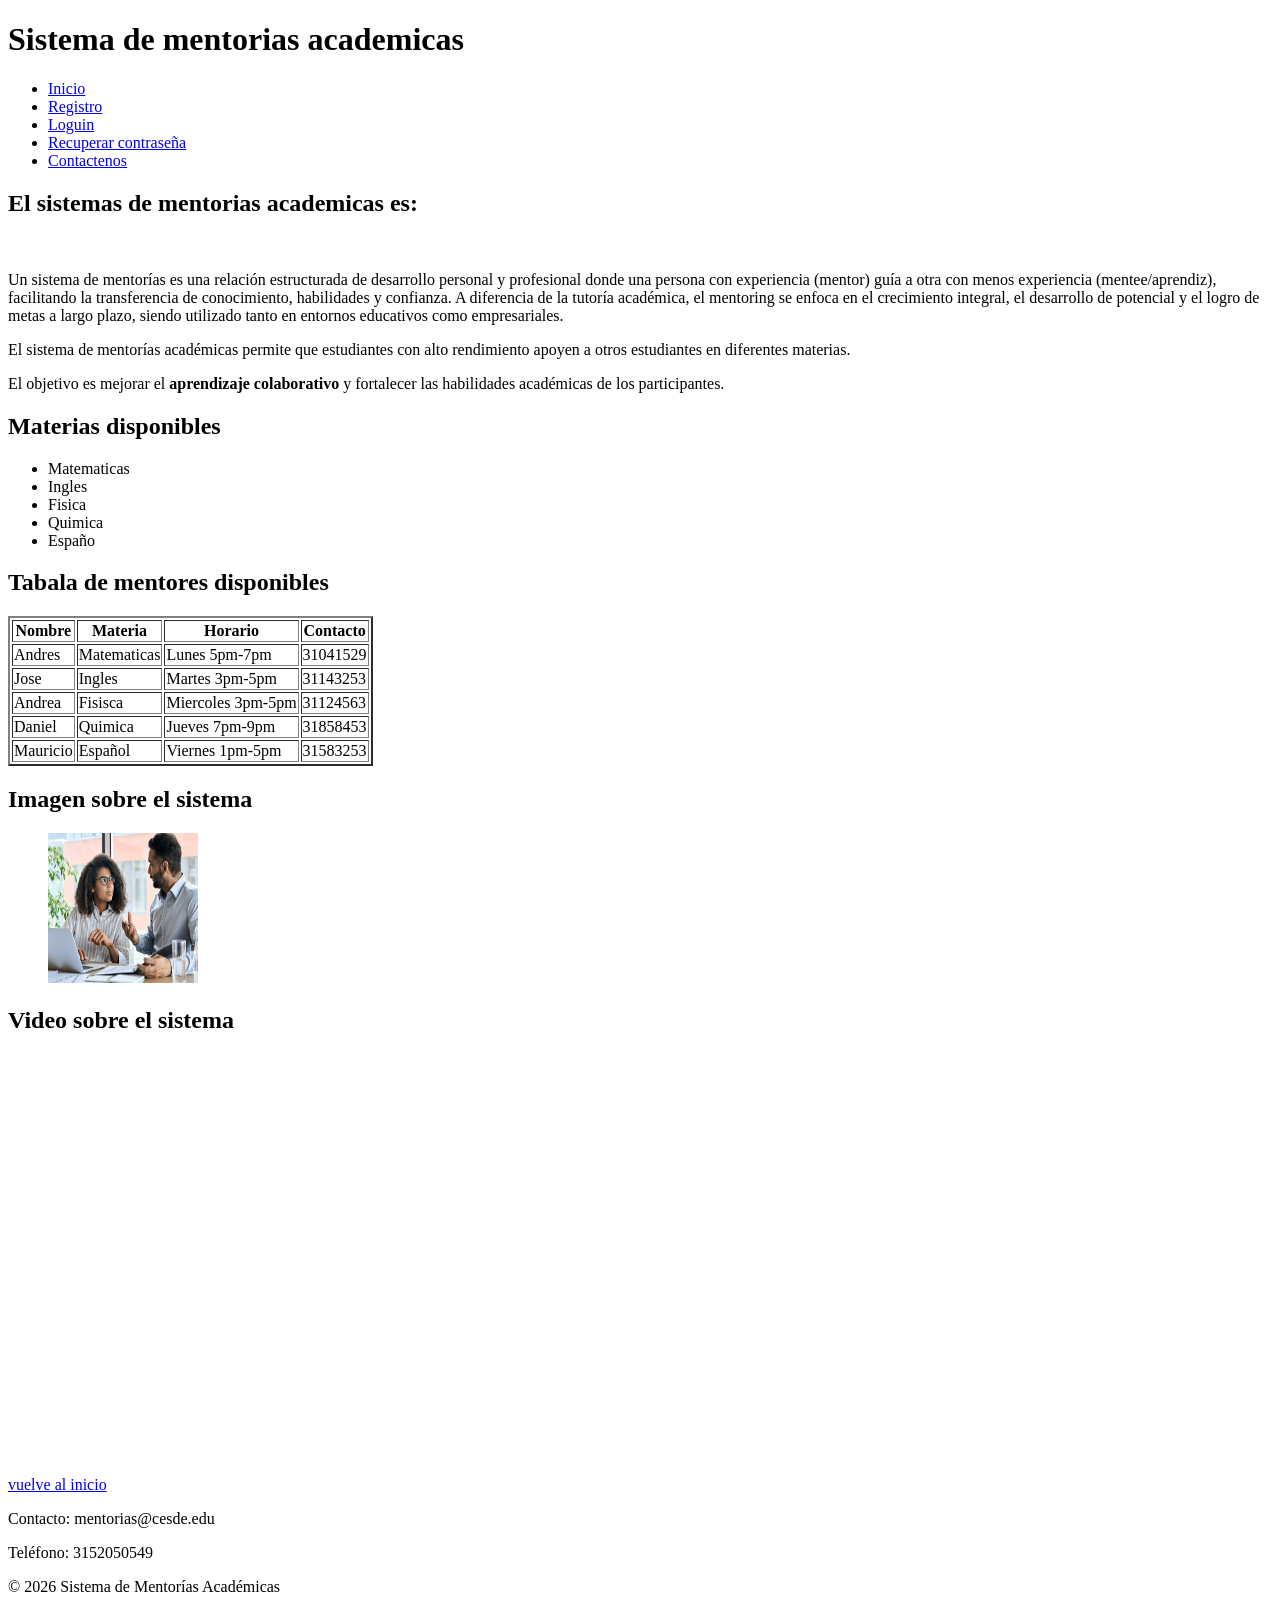
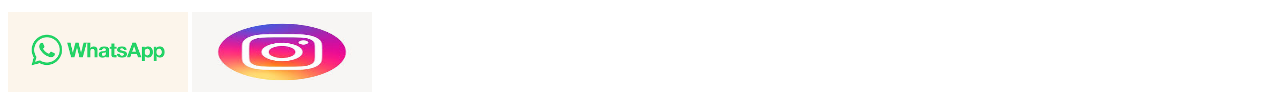
==== index.html @ 06897360 "Primer commit: sistema de mentorias academicas" ====
<!DOCTYPE html>
<html lang="en">

<head>
    <meta charset="UTF-8">
    <meta name="viewport" content="width=device-width, initial-scale=1.0">
    <title>Sistema-de-mentorias-academicas</title>
</head>

<body>
    <header>
        <h1>Sistema de mentorias academicas</h1>

        <nav>
            <ul>
                <li><a href="index.html" target="_blank" id="inicio">Inicio</a></li>
                <li><a href="Registro.html" target="_blank">Registro</a></li>
                <li><a href="loguin.html" target="_blank">Loguin</a></li>
                <li><a href="Recuperar.html" target="_blank">Recuperar contraseña</a></li>
                <li><a href="Contacto.html" target="_blank">Contactenos</a></li>
            </ul>
        </nav>
    </header>

    <main>
        <section>
            <article>
                <h2>El sistemas de mentorias academicas es:</h2>
                <br>
                <p>Un sistema de mentorías es una relación estructurada de desarrollo personal y profesional
                    donde una persona con experiencia (mentor) guía a otra con menos experiencia (mentee/aprendiz),
                    facilitando la transferencia de conocimiento, habilidades y confianza. A diferencia de la tutoría académica,
                    el mentoring se enfoca en el crecimiento integral, el desarrollo de potencial
                    y el logro de metas a largo plazo, siendo utilizado tanto en entornos educativos como empresariales.


                </p>


                <p>
                    El sistema de mentorías académicas permite que estudiantes con alto
                    rendimiento apoyen a otros estudiantes en diferentes materias.
                </p>

                <p>
                    El objetivo es mejorar el <strong>aprendizaje colaborativo</strong> y fortalecer
                    las habilidades académicas de los participantes.
                </p>
            </article>
        </section>
        <section>
            <h2>Materias disponibles </h2>
            <ul>
                <li>Matematicas</li>
                <li>Ingles</li>
                <li>Fisica</li>
                <li>Quimica</li>
                <li>Españo</li>
            </ul>
        </section>
        <section>
            <h2>Tabala de mentores disponibles </h2>
            <table border="2">
                <thead>
                    <tr>
                        <th>Nombre</th>
                        <th>Materia</th>
                        <th>Horario</th>
                        <th>Contacto</th>
                    </tr>
                </thead>
                <tbody>
                    <tr>
                        <td>Andres </td>
                        <td>Matematicas</td>
                        <td>Lunes 5pm-7pm</td>
                        <td>31041529</td>
                    </tr>
                    <tr>
                        <td>Jose</td>
                        <td>Ingles</td>
                        <td>Martes 3pm-5pm</td>
                        <td>31143253</td>
                    </tr>
                    <tr>
                        <td>Andrea</td>
                        <td>Fisisca</td>
                        <td>Miercoles 3pm-5pm</td>
                        <td>31124563</td>
                    </tr>
                    <tr>
                        <td>Daniel</td>
                        <td>Quimica</td>
                        <td>Jueves 7pm-9pm</td>
                        <td>31858453</td>
                    </tr>
                    <tr>
                        <td>Mauricio</td>
                        <td>Español</td>
                        <td>Viernes 1pm-5pm</td>
                        <td>31583253</td>
                    </tr>
                    
                        
                    
                </tbody>

            </table>

        </section>
        <section>
            <h2>Imagen sobre el sistema </h2>
            <figure>
                <img src="img/ima-Html/mentorias.png" width="150px " height="150px">
                <br>

            </figure>
        </section>

        </section>
        <h2>Video sobre el sistema</h2>
        <iframe width="400" height="400"
            src="https://www.youtube.com/embed/9c8PvcicrSo?list=PLuK1VC2Fo4LB_Q7FHddGKDP1omORxeFeM"
            title="Cómo vencer la pereza a Estudiar o Trabajar" frameborder="0"
            allow="accelerometer; autoplay; clipboard-write; encrypted-media; gyroscope; picture-in-picture; web-share"
            referrerpolicy="strict-origin-when-cross-origin" allowfullscreen></iframe>
        </section>
        <br><br>

        <a href="#inicio">vuelve al inicio</a>
    </main>
    <footer>

        <p>Contacto: mentorias@cesde.edu</p>
        <p>Teléfono: 3152050549 </p>
        <p>© 2026 Sistema de Mentorías Académicas</p>
        <img src="img/ima-Html/whasapp.png" width="180" height="80">
        <img src="img/ima-Html/ima-Html/imsta.jpg" width="180" height="80">
    </footer>

</body>

</html>
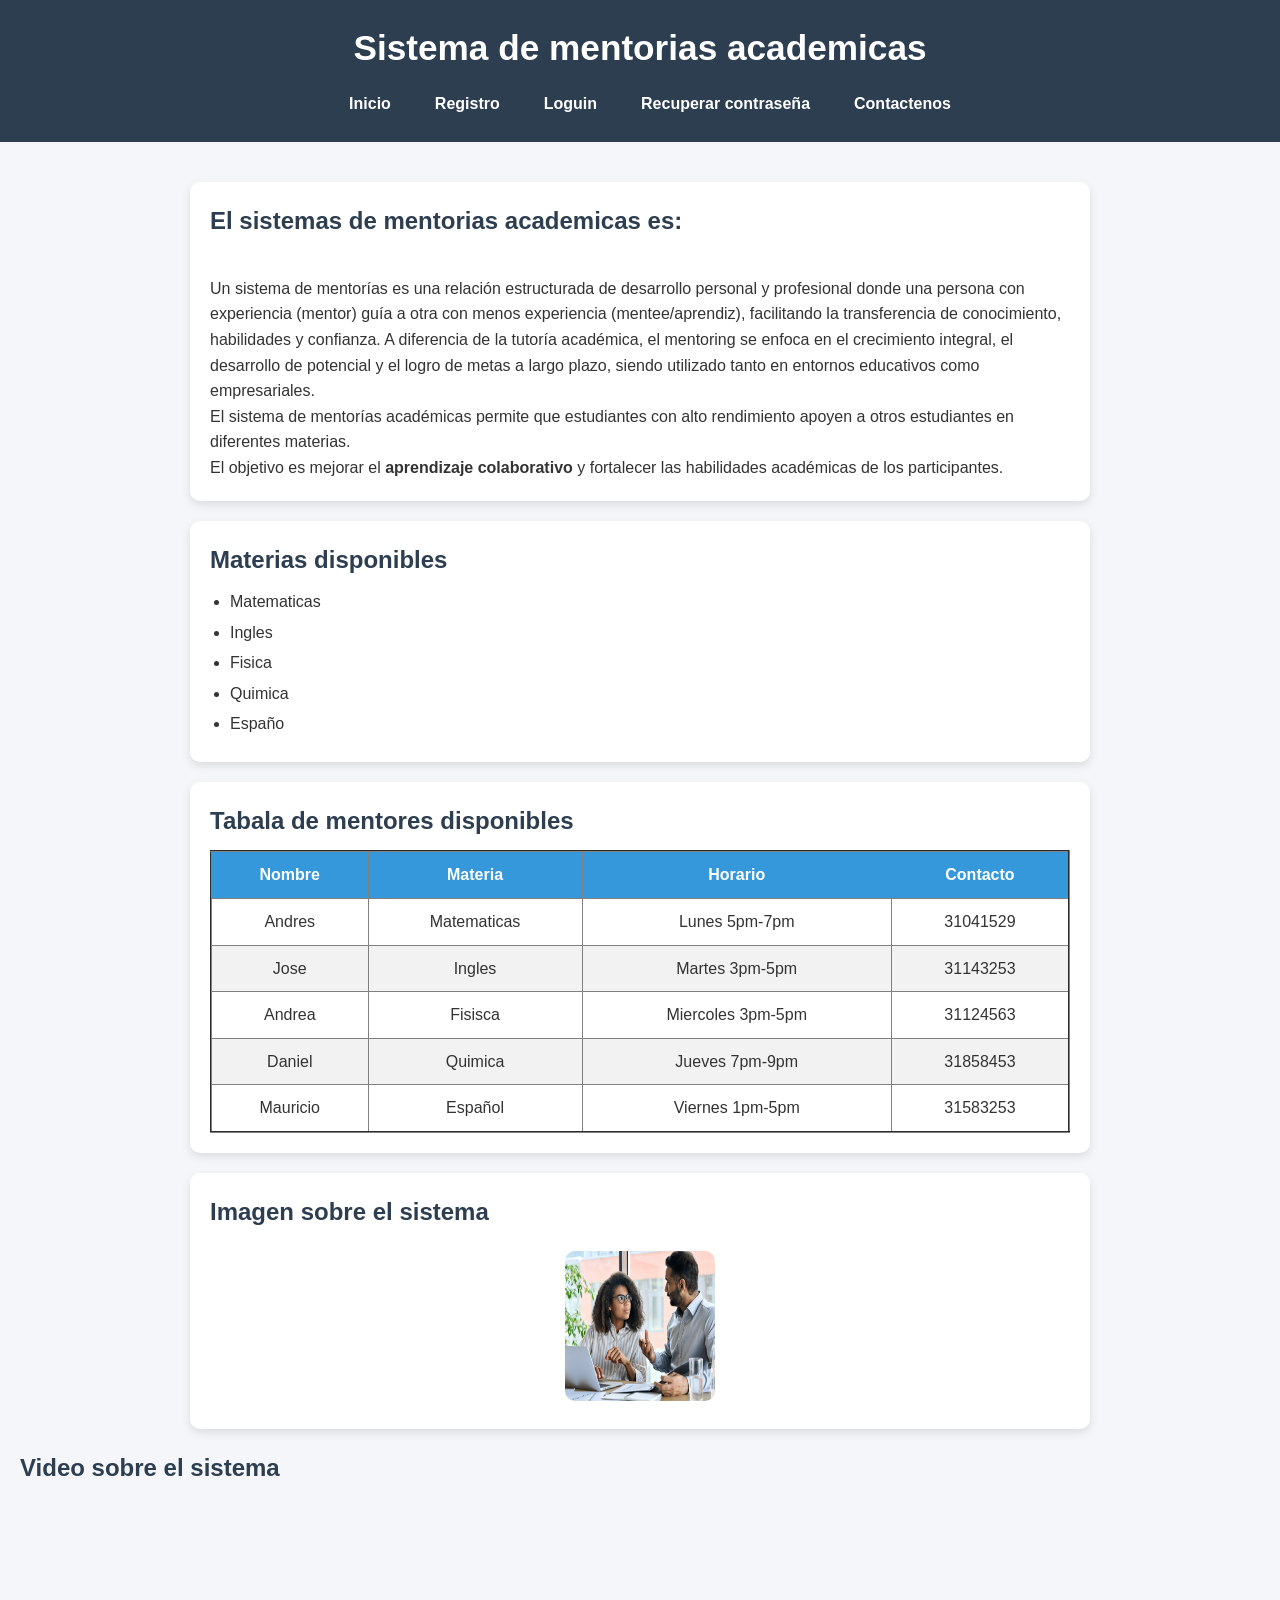
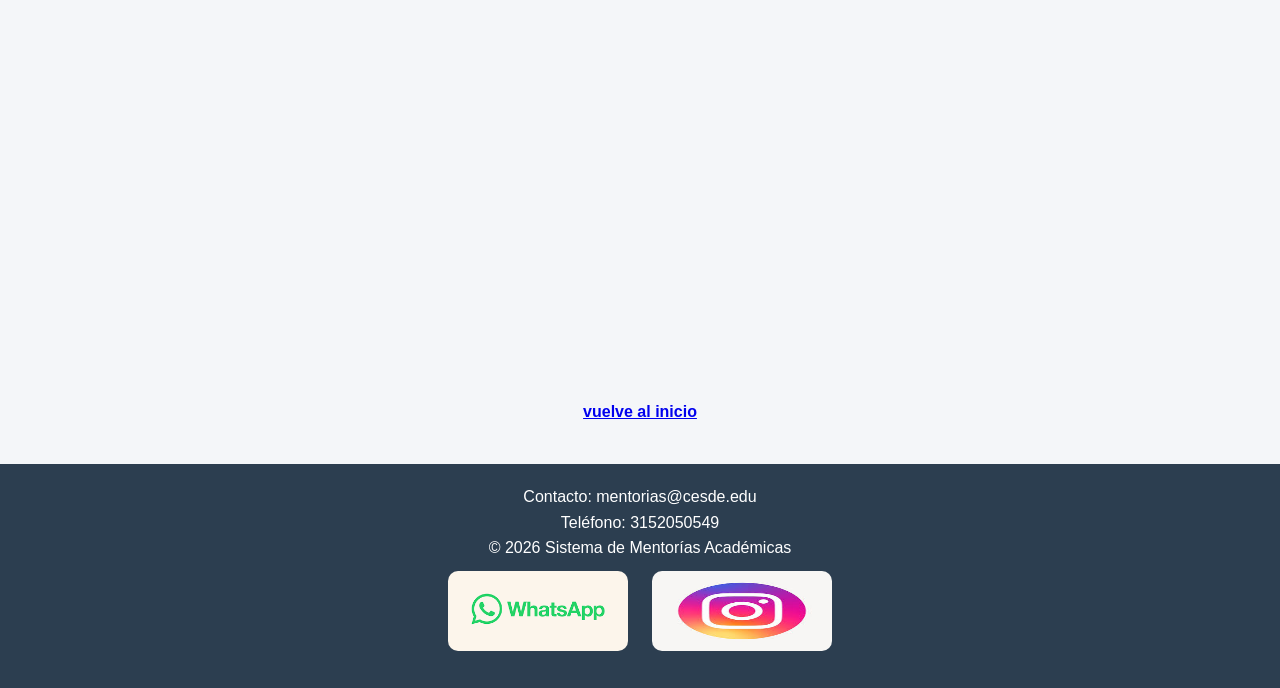
==== commit c74f0f1d: "Primer commit: sistema de mentorias academicas" ====
--- a/index.html
+++ b/index.html
@@ -2,6 +2,7 @@
 <html lang="en">
 
 <head>
+    <link rel="stylesheet" href="styles.css">
     <meta charset="UTF-8">
     <meta name="viewport" content="width=device-width, initial-scale=1.0">
     <title>Sistema-de-mentorias-academicas</title>
@@ -15,7 +16,7 @@
             <ul>
                 <li><a href="index.html" target="_blank" id="inicio">Inicio</a></li>
                 <li><a href="Registro.html" target="_blank">Registro</a></li>
-                <li><a href="loguin.html" target="_blank">Loguin</a></li>
+                <li><a href="login.html" target="_blank">Loguin</a></li>
                 <li><a href="Recuperar.html" target="_blank">Recuperar contraseña</a></li>
                 <li><a href="Contacto.html" target="_blank">Contactenos</a></li>
             </ul>
--- a/styles.css
+++ b/styles.css
@@ -0,0 +1,139 @@
+/* RESET */
+* {
+    margin: 0;
+    padding: 0;
+    box-sizing: border-box;
+}
+
+/* BODY */
+body {
+    font-family: 'Segoe UI', sans-serif;
+    background: #f4f6f9;
+    color: #333;
+    line-height: 1.6;
+}
+
+/* HEADER */
+header {
+    background: #2c3e50;
+    color: white;
+    padding: 20px;
+    text-align: center;
+}
+
+/* NAV */
+nav ul {
+    list-style: none;
+    display: flex;
+    justify-content: center;
+    gap: 20px;
+    margin-top: 10px;
+}
+
+nav a {
+    color: white;
+    text-decoration: none;
+    font-weight: bold;
+    padding: 8px 12px;
+    transition: 0.3s;
+}
+
+nav a:hover {
+    background: #3498db;
+    border-radius: 5px;
+}
+
+/* MAIN */
+main {
+    padding: 20px;
+}
+
+/* SECCIONES */
+section {
+    background: white;
+    margin: 20px auto;
+    padding: 20px;
+    border-radius: 10px;
+    max-width: 900px;
+    box-shadow: 0 4px 10px rgba(0,0,0,0.1);
+}
+
+/* TITULOS */
+h1 {
+    font-size: 2.2rem;
+}
+
+h2 {
+    margin-bottom: 10px;
+    color: #2c3e50;
+}
+
+/* LISTAS */
+ul {
+    margin-left: 20px;
+}
+
+li {
+    margin: 5px 0;
+}
+
+/* TABLA */
+table {
+    width: 100%;
+    border-collapse: collapse;
+    margin-top: 10px;
+}
+
+th {
+    background: #3498db;
+    color: white;
+    padding: 10px;
+}
+
+td {
+    padding: 10px;
+    text-align: center;
+}
+
+tr:nth-child(even) {
+    background: #f2f2f2;
+}
+
+/* IMAGEN */
+figure {
+    text-align: center;
+}
+
+img {
+    border-radius: 10px;
+    margin-top: 10px;
+    max-width: 100%;
+}
+
+/* VIDEO */
+iframe {
+    display: block;
+    margin: 20px auto;
+    border-radius: 10px;
+}
+
+/* LINK FINAL */
+a[href="#inicio"] {
+    display: block;
+    text-align: center;
+    margin-top: 20px;
+    font-weight: bold;
+}
+
+/* FOOTER */
+footer {
+    background: #2c3e50;
+    color: white;
+    text-align: center;
+    padding: 20px;
+    margin-top: 20px;
+}
+
+footer img {
+    margin: 10px;
+}
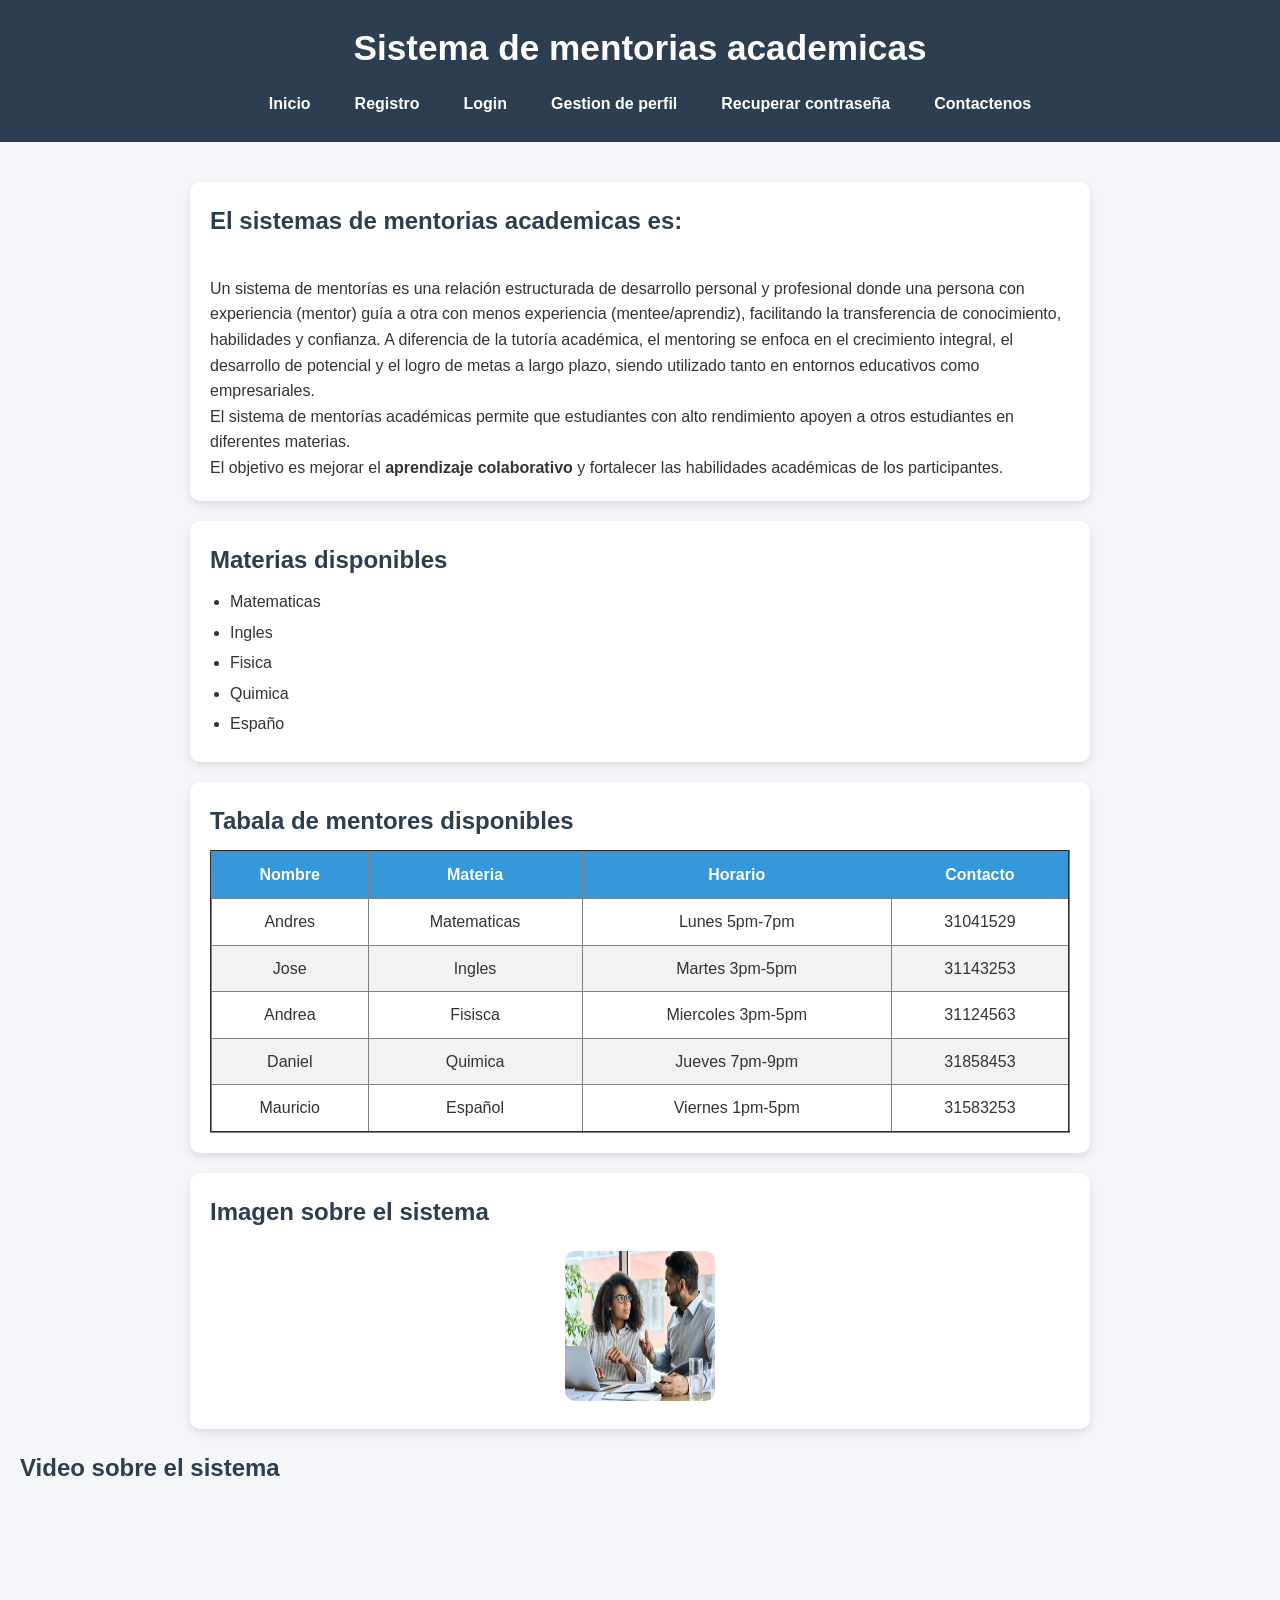
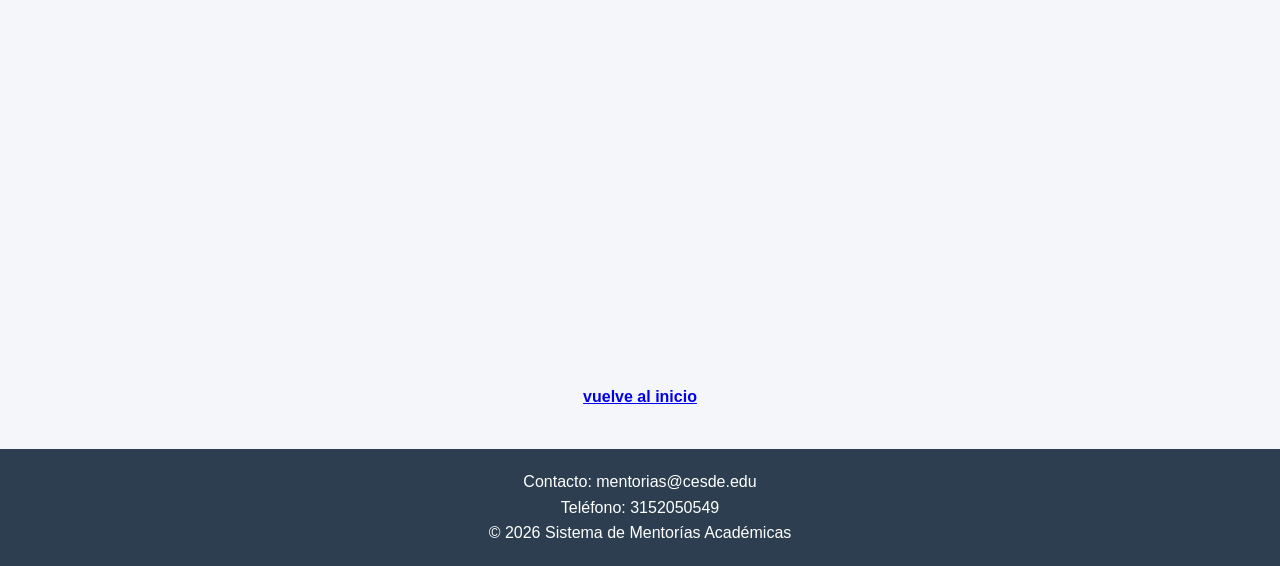
==== commit a928f760: "Momento 3" ====
--- a/index.html
+++ b/index.html
@@ -16,7 +16,8 @@
             <ul>
                 <li><a href="index.html" target="_blank" id="inicio">Inicio</a></li>
                 <li><a href="Registro.html" target="_blank">Registro</a></li>
-                <li><a href="login.html" target="_blank">Loguin</a></li>
+                <li><a href="login.html" target="_blank">Login</a></li>
+                <li><a href="perfil.html" target="_blank">Gestion de perfil</a></li>
                 <li><a href="Recuperar.html" target="_blank">Recuperar contraseña</a></li>
                 <li><a href="Contacto.html" target="_blank">Contactenos</a></li>
             </ul>
@@ -102,7 +103,7 @@
                         <td>31583253</td>
                     </tr>
                     
-                        
+                         
                     
                 </tbody>
 
@@ -130,14 +131,11 @@
 
         <a href="#inicio">vuelve al inicio</a>
     </main>
-    <footer>
-
-        <p>Contacto: mentorias@cesde.edu</p>
-        <p>Teléfono: 3152050549 </p>
-        <p>© 2026 Sistema de Mentorías Académicas</p>
-        <img src="img/ima-Html/whasapp.png" width="180" height="80">
-        <img src="img/ima-Html/ima-Html/imsta.jpg" width="180" height="80">
-    </footer>
+   <footer>
+    <p>Contacto: mentorias@cesde.edu</p>
+    <p>Teléfono: 3152050549</p>
+    <p>© 2026 Sistema de Mentorías Académicas</p>
+  </footer>
 
 </body>
 
--- a/styles.css
+++ b/styles.css
@@ -15,6 +15,7 @@
 
 /* HEADER */
 header {
+    background: #2c3e50;
     background: #2c3e50;
     color: white;
     padding: 20px;
@@ -121,7 +122,7 @@
 a[href="#inicio"] {
     display: block;
     text-align: center;
-    margin-top: 20px;
+    margin-top: 5px;
     font-weight: bold;
 }
 
@@ -136,4 +137,76 @@
 
 footer img {
     margin: 10px;
+}
+
+/* =========================
+   DISEÑO RESPONSIVE
+========================= */
+
+/* Tablets */
+@media screen and (max-width: 768px) {
+
+    nav ul li {
+        display: block;
+        margin: 10px 0;
+    }
+
+    input {
+        width: 90%;
+    }
+
+    button {
+        width: 95%;
+    }
+
+    iframe {
+        width: 100%;
+        height: 300px;
+    }
+
+    table {
+        width: 100%;
+        font-size: 14px;
+    }
+
+    img {
+        max-width: 100%;
+        height: auto;
+    }
+}
+
+/* Celulares */
+@media screen and (max-width: 480px) {
+
+    header {
+        padding: 15px;
+    }
+
+    h1 {
+        font-size: 22px;
+    }
+
+    h2 {
+        font-size: 18px;
+    }
+
+    section {
+        padding: 15px;
+    }
+
+    nav ul li a {
+        display: block;
+        width: 100%;
+        text-align: center;
+    }
+
+    table {
+        display: block;
+        overflow-x: auto;
+    }
+
+    footer img {
+        width: 120px;
+        height: auto;
+    }
 }
